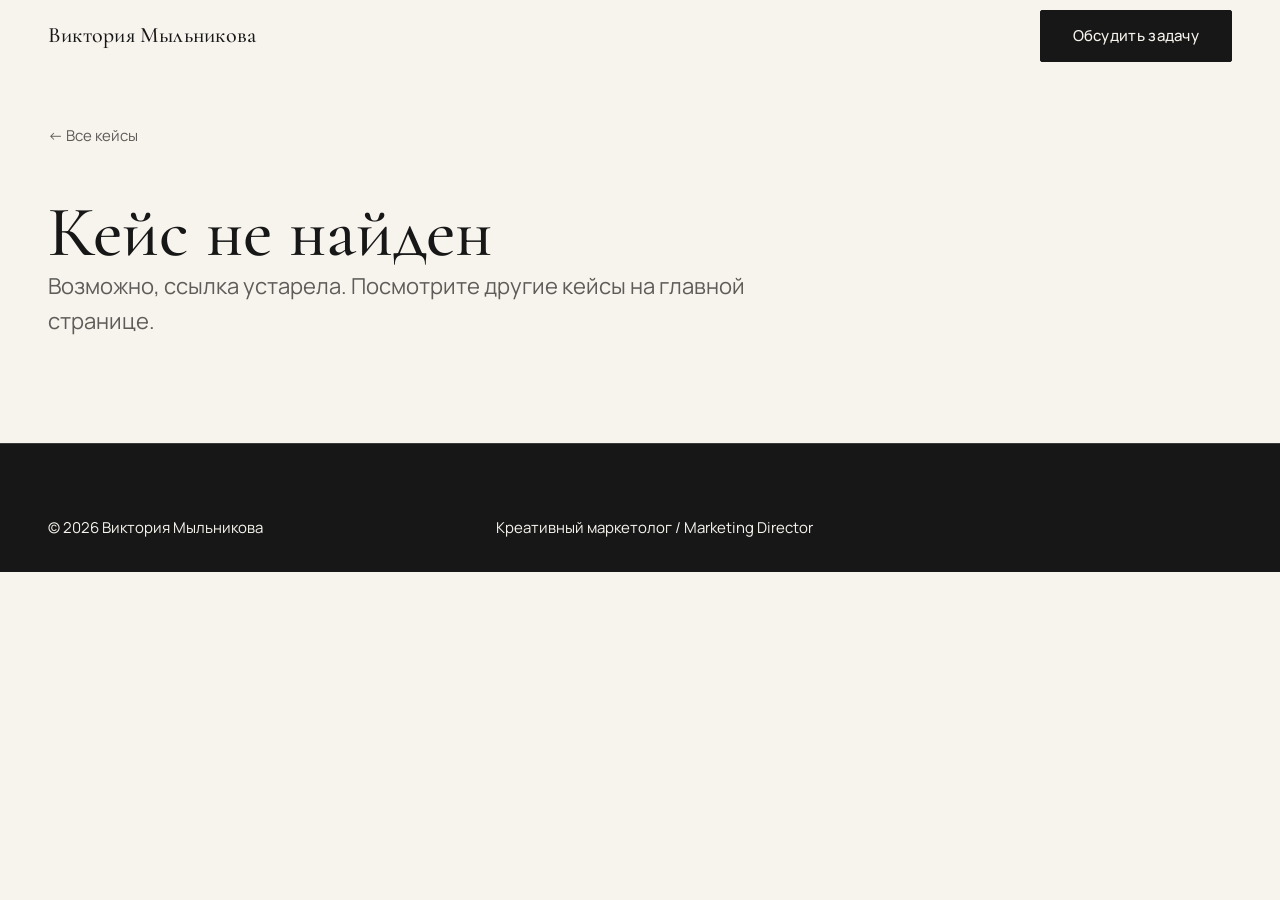
==== pages/cases/case.html @ 8cf96f7c "Initial commit: Victoria Mylnikova portfolio site Static frontend (HTML/CSS/JS, content in content/*" ====
<!doctype html>
<html lang="ru">
<head>
  <meta charset="utf-8">
  <meta name="viewport" content="width=device-width, initial-scale=1">
  <title>Кейс — Виктория Мыльникова</title>
  <meta name="theme-color" content="#F7F4EE">
  <link rel="icon" href="../../favicon.ico" sizes="48x48">
  <link rel="icon" href="../../assets/icons/favicon.svg" type="image/svg+xml">

  <link rel="preconnect" href="https://fonts.googleapis.com">
  <link rel="preconnect" href="https://fonts.gstatic.com" crossorigin>
  <link rel="stylesheet" href="https://fonts.googleapis.com/css2?family=Cormorant+Garamond:ital,wght@0,400;0,500;1,400&family=Manrope:wght@400;500;600&display=swap">
  <link rel="stylesheet" href="../../css/style.css">

  <script src="../../js/config.js" defer></script>
  <script src="../../content/cases.js" defer></script>
  <script src="../../js/dom.js" defer></script>
  <script src="../../js/api.js" defer></script>
  <script src="../../js/main.js" defer></script>
  <script src="../../js/case-detail.js" defer></script>
</head>
<body>
  <a class="skip-link" href="#main">Перейти к содержанию</a>

  <header class="site-header" data-header>
    <div class="container site-header__inner">
      <a class="site-header__brand" href="../../index.html">Виктория Мыльникова</a>
      <a class="button button--primary site-header__cta" href="../../index.html#contact">Обсудить задачу</a>
    </div>
  </header>

  <main id="main" class="case-page">
    <div class="container">
      <a class="back-link" href="../../index.html#cases">← Все кейсы</a>
      <article class="case" data-case-detail>
        <noscript><p class="placeholder">Для просмотра кейса включите JavaScript.</p></noscript>
      </article>
    </div>
  </main>

  <footer class="site-footer">
    <div class="container site-footer__inner">
      <span>© <span data-current-year></span> Виктория Мыльникова</span>
      <span>Креативный маркетолог / Marketing Director</span>
    </div>
  </footer>
</body>
</html>
---- css/style.css ----
/* ==========================================================================
   Design tokens
   Breakpoints (mobile-first, min-width): 640px tablet · 960px laptop · 1280px desktop.
   The header switches to the inline navigation at 1024px (see js/main.js).
   CSS variables cannot be used inside media queries, so the values are repeated below.
   ========================================================================== */

:root {
  /* Palette */
  --color-ivory: #F7F4EE;
  --color-ivory-deep: #EFEAE0;
  --color-graphite: #171717;
  --color-emerald: #087F6A;
  --color-emerald-deep: #066455;
  --color-gold: #C5A46D;

  /* Semantic roles — components use these, not the raw palette.
     Emerald is an accent only; gold is reserved for rare decorative details. */
  --color-bg: var(--color-ivory);
  --color-bg-alt: var(--color-ivory-deep);
  --color-text: var(--color-graphite);
  --color-text-muted: #5E5C58;
  /* Large type only: ≈3.3:1 on ivory, passes AA for text from 24px. */
  --color-text-faint: #8A8781;
  --color-ghost: rgba(23, 23, 23, 0.07);
  --color-border: rgba(23, 23, 23, 0.14);
  --color-border-strong: rgba(23, 23, 23, 0.45);
  --color-accent: var(--color-emerald);
  --color-accent-hover: var(--color-emerald-deep);
  --color-decor: var(--color-gold);
  --color-error: #A23B2A;
  --color-focus: var(--color-emerald);
  --color-button-hover: #333230;

  /* Typography */
  --font-display: "Cormorant Garamond", "Times New Roman", Georgia, serif;
  --font-body: "Manrope", system-ui, -apple-system, "Segoe UI", Roboto, sans-serif;

  --text-xs: 0.8125rem;
  --text-sm: 0.9375rem;
  --text-base: 1.0625rem;
  --text-lg: clamp(1.125rem, 1rem + 0.5vw, 1.375rem);
  --text-xl: clamp(1.5rem, 1.2rem + 1.2vw, 2.25rem);
  --text-2xl: clamp(2.5rem, 1.6rem + 3.6vw, 5rem);
  --text-display: clamp(3.25rem, 1.4rem + 7.4vw, 8.5rem);

  --leading-tight: 1.02;
  --leading-snug: 1.25;
  --leading-normal: 1.6;
  --tracking-wide: 0.14em;

  /* Spacing */
  --space-1: 0.25rem;
  --space-2: 0.5rem;
  --space-3: 0.75rem;
  --space-4: 1rem;
  --space-5: 1.5rem;
  --space-6: 2rem;
  --space-7: 3rem;
  --space-8: 4.5rem;
  --space-9: 7rem;
  --section-space: clamp(4.5rem, 2.5rem + 5vw, 8rem);

  /* Layout */
  --container-max: 80rem;
  --container-narrow: 46rem;
  --gutter: clamp(1rem, 4vw, 3rem);
  --header-height: 4.5rem;

  /* Shape & motion */
  --radius-sm: 2px;
  --radius-md: 4px;
  --duration-fast: 160ms;
  --duration-base: 280ms;
  --duration-slow: 900ms;
  --ease-out: cubic-bezier(0.22, 0.61, 0.36, 1);
}

/* Dark surfaces (final CTA, footer): the same semantic roles, inverted.
   Components keep using the roles and adapt automatically. */
.inverse,
.site-footer {
  --color-bg: var(--color-graphite);
  --color-bg-alt: #202020;
  --color-text: var(--color-ivory);
  --color-text-muted: rgba(247, 244, 238, 0.66);
  --color-text-faint: rgba(247, 244, 238, 0.5);
  --color-ghost: rgba(247, 244, 238, 0.06);
  --color-border: rgba(247, 244, 238, 0.16);
  --color-border-strong: rgba(247, 244, 238, 0.42);
  --color-error: #E8A090;
  --color-focus: var(--color-ivory);
  --color-button-hover: #FFFFFF;
  background: var(--color-bg);
  color: var(--color-text);
}

/* ==========================================================================
   Base
   ========================================================================== */

*,
*::before,
*::after {
  box-sizing: border-box;
}

html {
  -webkit-text-size-adjust: 100%;
  scroll-padding-top: var(--header-height);
}

html[data-nav-open] {
  overflow: hidden;
}

@media (prefers-reduced-motion: no-preference) {
  html {
    scroll-behavior: smooth;
  }
}

body {
  margin: 0;
  min-height: 100vh;
  overflow-x: clip;
  background: var(--color-bg);
  color: var(--color-text);
  font-family: var(--font-body);
  font-size: var(--text-base);
  line-height: var(--leading-normal);
  -webkit-font-smoothing: antialiased;
  -moz-osx-font-smoothing: grayscale;
  text-rendering: optimizeLegibility;
}

h1,
h2,
h3,
h4,
p,
ul,
ol,
dl,
dd,
figure,
blockquote {
  margin: 0;
}

h1,
h2,
h3 {
  font-family: var(--font-display);
  font-weight: 500;
  line-height: var(--leading-snug);
}

ul[class],
ol[class] {
  padding: 0;
  list-style: none;
}

img,
svg,
video {
  display: block;
  max-width: 100%;
  height: auto;
}

a {
  color: inherit;
  text-decoration-thickness: 1px;
  text-underline-offset: 0.2em;
  transition: color var(--duration-fast) var(--ease-out);
}

a:hover {
  color: var(--color-accent);
}

button,
input,
textarea {
  font: inherit;
  color: inherit;
}

:focus-visible {
  outline: 2px solid var(--color-focus);
  outline-offset: 3px;
}

::selection {
  background: var(--color-graphite);
  color: var(--color-ivory);
}

.visually-hidden {
  position: absolute;
  width: 1px;
  height: 1px;
  margin: -1px;
  padding: 0;
  overflow: hidden;
  clip: rect(0 0 0 0);
  white-space: nowrap;
  border: 0;
}

.skip-link {
  position: absolute;
  top: var(--space-2);
  left: var(--space-2);
  z-index: 100;
  padding: var(--space-2) var(--space-4);
  background: var(--color-graphite);
  color: var(--color-ivory);
  transform: translateY(-200%);
}

.skip-link:focus {
  transform: none;
}

/* ==========================================================================
   Layout
   ========================================================================== */

.container {
  width: 100%;
  max-width: calc(var(--container-max) + 2 * var(--gutter));
  margin-inline: auto;
  padding-inline: var(--gutter);
}

.section {
  padding-block: var(--section-space);
}

.section--alt {
  background: var(--color-bg-alt);
}

.section-header {
  display: grid;
  gap: var(--space-4);
  margin-bottom: clamp(var(--space-7), 2rem + 3vw, var(--space-8));
}

.section-header__index {
  display: flex;
  align-items: center;
  gap: var(--space-3);
  font-size: var(--text-xs);
  font-weight: 500;
  letter-spacing: var(--tracking-wide);
  color: var(--color-text-muted);
}

/* A short gold rule — one of the few intended uses of the decorative colour. */
.section-header__index::after {
  content: "";
  width: 2.5rem;
  height: 1px;
  background: var(--color-decor);
}

.section-header__title {
  font-size: var(--text-2xl);
  font-weight: 400;
  line-height: 1;
  letter-spacing: -0.015em;
}

.section-header__lead {
  max-width: 28rem;
  color: var(--color-text-muted);
}

/* Label variant: the section's big typography lives in its content instead. */
.section-header--label {
  display: flex;
  align-items: center;
  gap: var(--space-3);
  margin-bottom: var(--space-6);
}

.section-header--label .section-header__title {
  font-family: var(--font-body);
  font-size: var(--text-xs);
  font-weight: 500;
  line-height: 1.4;
  letter-spacing: var(--tracking-wide);
  text-transform: uppercase;
}

@media (min-width: 960px) {
  /* Columns match the expertise rows below: 12rem index + --space-6 gap. */
  .section-header:not(.section-header--label) {
    grid-template-columns: 12rem minmax(0, 1fr) minmax(0, 24rem);
    column-gap: var(--space-6);
    align-items: baseline;
  }

  .section-header__lead {
    justify-self: end;
  }
}

/* ==========================================================================
   Typography helpers
   ========================================================================== */

.eyebrow {
  font-size: var(--text-xs);
  font-weight: 500;
  letter-spacing: var(--tracking-wide);
  text-transform: uppercase;
  color: var(--color-text-muted);
}

.nowrap {
  white-space: nowrap;
}

.prose {
  display: grid;
  gap: var(--space-4);
  max-width: var(--container-narrow);
}

/* ==========================================================================
   Buttons
   ========================================================================== */

.button {
  display: inline-flex;
  align-items: center;
  justify-content: center;
  gap: var(--space-3);
  min-height: 3.25rem;
  padding: var(--space-3) var(--space-6);
  border: 1px solid var(--color-text);
  border-radius: var(--radius-sm);
  background: transparent;
  color: var(--color-text);
  font-size: var(--text-sm);
  font-weight: 500;
  letter-spacing: 0.02em;
  text-decoration: none;
  cursor: pointer;
  transition:
    background-color var(--duration-base) var(--ease-out),
    border-color var(--duration-base) var(--ease-out),
    color var(--duration-base) var(--ease-out);
}

.button:hover {
  background: var(--color-text);
  color: var(--color-bg);
}

.button--primary {
  background: var(--color-text);
  color: var(--color-bg);
}

.button--primary:hover {
  background: var(--color-button-hover);
  border-color: var(--color-button-hover);
  color: var(--color-bg);
}

.button__arrow {
  display: inline-block;
  transition: transform var(--duration-base) var(--ease-out);
}

.button:hover .button__arrow {
  transform: translateX(0.25rem);
}

.button:disabled {
  opacity: 0.5;
  cursor: not-allowed;
}

/* ==========================================================================
   Header & navigation
   ========================================================================== */

.site-header {
  position: sticky;
  top: 0;
  z-index: 50;
  border-bottom: 1px solid transparent;
  transition:
    background-color var(--duration-base) var(--ease-out),
    border-color var(--duration-base) var(--ease-out);
}

.site-header[data-scrolled] {
  background: rgba(247, 244, 238, 0.9);
  border-bottom-color: var(--color-border);
  -webkit-backdrop-filter: blur(12px);
  backdrop-filter: blur(12px);
}

/* backdrop-filter would become the containing block of the fixed mobile menu. */
.site-header[data-nav-open] {
  background: var(--color-bg);
  -webkit-backdrop-filter: none;
  backdrop-filter: none;
}

.site-header__inner {
  display: flex;
  align-items: center;
  justify-content: space-between;
  gap: var(--space-5);
  min-height: var(--header-height);
}

.site-header__brand {
  font-family: var(--font-display);
  font-size: 1.375rem;
  font-weight: 500;
  letter-spacing: 0.01em;
  text-decoration: none;
  white-space: nowrap;
}

.site-header__brand:hover {
  color: inherit;
}

/* Standalone header CTA (pages without the full navigation). */
.site-header__cta {
  display: none;
}

@media (min-width: 640px) {
  .site-header__cta {
    display: inline-flex;
  }
}

.nav-toggle {
  display: grid;
  gap: 7px;
  place-content: center;
  width: 3rem;
  height: 3rem;
  margin-right: calc(-1 * var(--space-3));
  padding: 0;
  border: 0;
  background: none;
  cursor: pointer;
}

.nav-toggle__line {
  width: 1.625rem;
  height: 1px;
  background: currentColor;
  transition: transform var(--duration-base) var(--ease-out);
}

.site-header[data-nav-open] .nav-toggle__line:first-child {
  transform: translateY(4px) rotate(45deg);
}

.site-header[data-nav-open] .nav-toggle__line:nth-child(2) {
  transform: translateY(-4px) rotate(-45deg);
}

/* Mobile: full-screen editorial menu. */
.site-nav {
  position: fixed;
  inset: var(--header-height) 0 0;
  display: none;
  flex-direction: column;
  justify-content: space-between;
  gap: var(--space-7);
  padding: var(--space-5) var(--gutter) var(--space-7);
  overflow-y: auto;
  background: var(--color-bg);
}

.site-header[data-nav-open] .site-nav {
  display: flex;
  animation: nav-in var(--duration-base) var(--ease-out);
}

@keyframes nav-in {
  from {
    opacity: 0;
    transform: translateY(-0.5rem);
  }
}

.site-nav__list {
  display: grid;
  counter-reset: nav;
}

.site-nav__link {
  display: flex;
  align-items: baseline;
  gap: var(--space-4);
  padding-block: var(--space-4);
  border-bottom: 1px solid var(--color-border);
  font-family: var(--font-display);
  font-size: clamp(2rem, 1.6rem + 2vw, 2.75rem);
  line-height: 1.1;
  text-decoration: none;
}

.site-nav__link::before {
  counter-increment: nav;
  content: counter(nav, decimal-leading-zero);
  font-family: var(--font-body);
  font-size: var(--text-xs);
  letter-spacing: var(--tracking-wide);
  color: var(--color-text-muted);
}

.site-nav__cta {
  width: 100%;
}

@media (min-width: 1024px) {
  .nav-toggle {
    display: none;
  }

  .site-nav,
  .site-header[data-nav-open] .site-nav {
    position: static;
    display: flex;
    flex-direction: row;
    align-items: center;
    gap: var(--space-6);
    padding: 0;
    overflow: visible;
    background: none;
    animation: none;
  }

  .site-nav__list {
    display: flex;
    gap: var(--space-5);
  }

  /* Underline grows from the left on hover — no colour change. */
  .site-nav__link {
    display: inline;
    padding-block: var(--space-1);
    border: 0;
    background: linear-gradient(currentColor, currentColor) left bottom / 0 1px no-repeat;
    font-family: var(--font-body);
    font-size: var(--text-sm);
    transition: background-size var(--duration-base) var(--ease-out);
  }

  .site-nav__link::before {
    content: none;
  }

  .site-nav__link:hover {
    color: inherit;
    background-size: 100% 1px;
  }

  .site-nav__cta {
    width: auto;
    min-height: 2.75rem;
    padding-inline: var(--space-5);
  }
}

/* ==========================================================================
   Hero
   ========================================================================== */

.hero {
  padding-block: var(--space-6);
}

.hero__grid {
  display: grid;
  gap: var(--space-7);
}

.hero__intro {
  display: grid;
  align-content: end;
  gap: var(--space-5);
}

.hero__name {
  font-size: clamp(3.5rem, 0.9rem + 11vw, 7rem);
  font-weight: 400;
  line-height: 0.92;
  letter-spacing: -0.025em;
}

.hero__name-line {
  display: block;
}

.hero__name-line--offset {
  padding-left: 0.5em;
}

.hero__headline {
  max-width: 21em;
  font-family: var(--font-display);
  font-size: clamp(1.625rem, 1.25rem + 1.5vw, 2.5rem);
  line-height: 1.18;
}

/* The one hand-drawn detail: an editor's emerald stroke under «заметить». */
.mark {
  position: relative;
  white-space: nowrap;
}

.mark__stroke {
  position: absolute;
  left: -3%;
  bottom: -0.14em;
  width: 106%;
  height: 0.32em;
  overflow: visible;
  color: var(--color-accent);
  pointer-events: none;
}

.mark__stroke path {
  fill: none;
  stroke: currentColor;
  stroke-width: 2;
  stroke-linecap: round;
  stroke-dasharray: 1;
  stroke-dashoffset: 0;
  vector-effect: non-scaling-stroke;
}

.hero__actions {
  display: flex;
  flex-wrap: wrap;
  gap: var(--space-3);
  margin-top: var(--space-3);
}

.hero__facts {
  display: grid;
  border-top: 1px solid var(--color-border-strong);
}

.hero__fact {
  padding-block: var(--space-4);
  border-bottom: 1px solid var(--color-border);
  font-family: var(--font-display);
  font-size: var(--text-lg);
  line-height: 1.25;
}

@media (max-width: 639px) {
  .hero__actions .button {
    flex: 1 1 100%;
  }
}

@media (min-width: 640px) {
  .hero__facts {
    grid-template-columns: repeat(2, minmax(0, 1fr));
    column-gap: var(--space-6);
  }
}

@media (min-width: 960px) {
  .hero {
    padding-top: var(--space-7);
  }

  .hero__name {
    font-size: clamp(5rem, 0.4rem + 9vw, 8.5rem);
  }

  .hero__grid {
    grid-template-columns: minmax(0, 7fr) minmax(0, 5fr);
    column-gap: clamp(var(--space-7), 5vw, var(--space-9));
    row-gap: var(--space-8);
    align-items: end;
  }

  .hero__facts {
    grid-column: 1 / -1;
    grid-template-columns: repeat(4, minmax(0, 1fr));
    border-bottom: 0;
  }

  .hero__fact {
    padding-right: var(--space-5);
    border-bottom: 0;
  }
}

/* ==========================================================================
   Portrait (art-directed placeholder until the photo arrives)
   ========================================================================== */

.portrait {
  display: grid;
  gap: var(--space-4);
}

.portrait__frame {
  position: relative;
  aspect-ratio: 4 / 5;
  overflow: hidden;
  background: var(--color-bg-alt);
}

.portrait__image {
  width: 100%;
  height: 100%;
  object-fit: cover;
}

.portrait__placeholder {
  position: absolute;
  inset: 0;
  display: grid;
  place-items: center;
}

/* Photographer's crop marks in the four corners. */
.portrait__placeholder::before {
  --mark: 1.25rem;
  content: "";
  position: absolute;
  inset: var(--space-4);
  background:
    linear-gradient(var(--color-border-strong), var(--color-border-strong)) top left / var(--mark) 1px,
    linear-gradient(var(--color-border-strong), var(--color-border-strong)) top left / 1px var(--mark),
    linear-gradient(var(--color-border-strong), var(--color-border-strong)) top right / var(--mark) 1px,
    linear-gradient(var(--color-border-strong), var(--color-border-strong)) top right / 1px var(--mark),
    linear-gradient(var(--color-border-strong), var(--color-border-strong)) bottom left / var(--mark) 1px,
    linear-gradient(var(--color-border-strong), var(--color-border-strong)) bottom left / 1px var(--mark),
    linear-gradient(var(--color-border-strong), var(--color-border-strong)) bottom right / var(--mark) 1px,
    linear-gradient(var(--color-border-strong), var(--color-border-strong)) bottom right / 1px var(--mark);
  background-repeat: no-repeat;
}

.portrait__monogram {
  font-family: var(--font-display);
  font-size: clamp(7rem, 30vw, 15rem);
  line-height: 1;
  letter-spacing: -0.06em;
  color: var(--color-ghost);
  user-select: none;
}

.portrait__monogram i {
  font-weight: 400;
}

.portrait__label,
.portrait__ratio {
  position: absolute;
  bottom: var(--space-6);
  font-size: 0.6875rem;
  font-weight: 500;
  letter-spacing: var(--tracking-wide);
  text-transform: uppercase;
  color: var(--color-text-muted);
}

.portrait__label {
  left: var(--space-6);
}

.portrait__ratio {
  right: var(--space-6);
}

.portrait__caption {
  justify-self: end;
  font-family: var(--font-display);
  font-size: var(--text-lg);
  font-style: italic;
}

@media (min-width: 640px) and (max-width: 959px) {
  .portrait {
    width: min(100%, 30rem);
  }
}

/* ==========================================================================
   Placeholders (content awaiting the client — never filled with invented copy)
   ========================================================================== */

.placeholder {
  display: grid;
  gap: var(--space-2);
  padding-top: var(--space-4);
  border-top: 1px solid var(--color-border-strong);
  font-size: var(--text-sm);
  color: var(--color-text-muted);
}

.placeholder__label {
  font-size: 0.6875rem;
  font-weight: 500;
  letter-spacing: var(--tracking-wide);
  text-transform: uppercase;
  color: var(--color-text);
}

/* ==========================================================================
   About
   ========================================================================== */

.about {
  display: grid;
  gap: var(--space-7);
}

.about__statement {
  font-family: var(--font-display);
  font-size: var(--text-display);
  line-height: 0.98;
  letter-spacing: -0.025em;
}

.about__word {
  display: inline-block;
  margin-right: 0.18em;
}

.about__word--accent {
  font-style: italic;
}

.about__aside {
  max-width: 24rem;
}

/* Filled state (content/site.js → about): replaces the placeholder in the same slot. */
.about__text {
  display: grid;
  gap: var(--space-4);
  color: var(--color-text-muted);
}

.about__photo {
  aspect-ratio: 4 / 5;
  margin-bottom: var(--space-3);
  overflow: hidden;
  background: var(--color-bg-alt);
}

.about__photo img {
  width: 100%;
  height: 100%;
  object-fit: cover;
}

.about__intro {
  font-family: var(--font-display);
  font-size: var(--text-lg);
  line-height: 1.4;
  color: var(--color-text);
}

@media (min-width: 960px) {
  .about {
    grid-template-columns: minmax(0, 2fr) minmax(0, 1fr);
  }

  .about__statement {
    grid-column: 1 / -1;
    max-width: 11em;
  }

  .about__aside {
    grid-column: 2;
  }
}

/* ==========================================================================
   Expertise
   ========================================================================== */

.expertise {
  border-top: 1px solid var(--color-border-strong);
}

.expertise__item {
  position: relative;
  display: grid;
  grid-template-columns: 2.5rem minmax(0, 1fr);
  gap: var(--space-2) var(--space-3);
  padding-block: var(--space-5) var(--space-6);
  border-bottom: 1px solid var(--color-border);
}

/* Emerald rule drawn across the row on hover. */
.expertise__item::before {
  content: "";
  position: absolute;
  top: -1px;
  left: 0;
  width: 100%;
  height: 1px;
  background: var(--color-accent);
  transform: scaleX(0);
  transform-origin: left;
  transition: transform var(--duration-slow) var(--ease-out);
}

.expertise__index {
  padding-top: 0.35em;
  font-family: var(--font-display);
  font-size: var(--text-lg);
  font-style: italic;
  line-height: 1;
  color: var(--color-text-muted);
  transition: color var(--duration-base) var(--ease-out);
}

.expertise__title {
  font-size: clamp(1.75rem, 1.3rem + 1.9vw, 3rem);
  font-weight: 400;
  line-height: 1.05;
  letter-spacing: -0.01em;
  transition: transform var(--duration-base) var(--ease-out);
}

.expertise__text {
  grid-column: 2;
  max-width: 30rem;
  color: var(--color-text-muted);
}

@media (hover: hover) {
  .expertise__item:hover::before {
    transform: scaleX(1);
  }

  .expertise__item:hover .expertise__index {
    color: var(--color-accent);
  }

  .expertise__item:hover .expertise__title {
    transform: translateX(0.5rem);
  }
}

@media (min-width: 960px) {
  .expertise__item {
    grid-template-columns: 12rem minmax(0, 1.2fr) minmax(0, 1fr);
    align-items: baseline;
    column-gap: var(--space-6);
    padding-block: var(--space-6);
  }

  .expertise__index {
    font-size: var(--text-xl);
  }

  .expertise__text {
    grid-column: 3;
    padding-top: 0.5rem;
  }
}

/* Creative special projects — the one inverted block inside the section. */
.special {
  --color-text: var(--color-ivory);
  --color-text-muted: rgba(247, 244, 238, 0.66);
  --color-focus: var(--color-ivory);
  display: grid;
  gap: var(--space-5);
  margin-top: var(--space-8);
  padding: clamp(var(--space-6), 5vw, var(--space-9)) clamp(var(--space-5), 5vw, var(--space-8));
  background: var(--color-graphite);
  color: var(--color-text);
}

.special__label {
  display: flex;
  align-items: center;
  gap: var(--space-3);
  font-size: var(--text-xs);
  font-weight: 500;
  letter-spacing: var(--tracking-wide);
  text-transform: uppercase;
  color: var(--color-text-muted);
}

.special__label::before {
  content: "";
  width: 2.5rem;
  height: 1px;
  background: var(--color-decor);
}

.special__title {
  font-size: var(--text-2xl);
  font-weight: 400;
  line-height: 1;
  letter-spacing: -0.015em;
}

.special__text {
  max-width: 30rem;
  font-size: var(--text-lg);
  line-height: 1.5;
  color: var(--color-text-muted);
}

@media (min-width: 960px) {
  .special {
    grid-template-columns: minmax(0, 1.3fr) minmax(0, 1fr);
    align-items: end;
    column-gap: var(--space-8);
  }

  .special__label {
    grid-column: 1 / -1;
    margin-bottom: var(--space-6);
  }
}

/* ==========================================================================
   Cases
   ========================================================================== */

.cases-grid {
  display: grid;
  gap: var(--space-8);
}

.case-card {
  display: grid;
  align-content: start;
  gap: var(--space-5);
  color: inherit;
  text-decoration: none;
}

a.case-card:hover {
  color: inherit;
}

.case-card__media {
  position: relative;
  aspect-ratio: 4 / 3;
  overflow: hidden;
  background: var(--color-bg);
}

.case-card__media img,
.case-card__placeholder {
  width: 100%;
  height: 100%;
  object-fit: cover;
  transition: transform 1.2s var(--ease-out);
}

a.case-card:hover .case-card__media img,
a.case-card:hover .case-card__placeholder {
  transform: scale(1.03);
}

.case-card__placeholder {
  position: absolute;
  inset: 0;
  display: grid;
  place-items: center;
}

.case-card__initial {
  font-family: var(--font-display);
  font-size: clamp(8rem, 28vw, 14rem);
  font-style: italic;
  line-height: 1;
  color: var(--color-ghost);
}

.case-card__placeholder-label {
  position: absolute;
  left: var(--space-5);
  bottom: var(--space-4);
  font-size: 0.6875rem;
  font-weight: 500;
  letter-spacing: var(--tracking-wide);
  text-transform: uppercase;
  color: var(--color-text-muted);
}

.case-card__body {
  display: grid;
  gap: var(--space-2);
}

.case-card__top {
  display: flex;
  justify-content: space-between;
  align-items: baseline;
  gap: var(--space-4);
  padding-bottom: var(--space-3);
  margin-bottom: var(--space-2);
  border-bottom: 1px solid var(--color-border-strong);
  font-size: var(--text-xs);
  font-weight: 500;
  letter-spacing: var(--tracking-wide);
}

.case-card__index {
  color: var(--color-text-muted);
}

/* Deep emerald: small text on ivory-deep needs it for 4.5:1 contrast. */
.case-card__category {
  color: var(--color-accent-hover);
}

.case-card__title {
  font-size: clamp(2rem, 1.5rem + 2vw, 3.25rem);
  font-weight: 400;
  line-height: 1;
  letter-spacing: -0.015em;
}

.case-card__caption {
  font-family: var(--font-display);
  font-size: var(--text-lg);
  font-style: italic;
  color: var(--color-text-muted);
}

.case-card__status {
  display: flex;
  align-items: center;
  gap: var(--space-2);
  margin-top: var(--space-3);
  font-size: var(--text-xs);
  letter-spacing: 0.04em;
  color: var(--color-text-muted);
}

.case-card[data-status="draft"] .case-card__status::before {
  content: "";
  width: 0.4375rem;
  height: 0.4375rem;
  border: 1px solid currentColor;
  border-radius: 50%;
}

.case-card[data-status="published"] .case-card__status {
  font-weight: 500;
  color: var(--color-text);
}

@media (min-width: 640px) {
  .cases-grid {
    grid-template-columns: repeat(2, minmax(0, 1fr));
    column-gap: var(--space-6);
  }
}

/* Editorial stagger: the right column sits lower. The negative bottom margin
   keeps row heights unchanged; the grid's padding makes room for the last card. */
@media (min-width: 960px) {
  .cases-grid {
    --stagger: var(--space-9);
    column-gap: clamp(var(--space-6), 5vw, var(--space-9));
    padding-bottom: var(--stagger);
  }

  .case-card:nth-child(even) {
    margin-block: var(--stagger) calc(-1 * var(--stagger));
  }
}

/* ==========================================================================
   Approach — a descending staircase that lights up while scrolling
   ========================================================================== */

.approach {
  display: grid;
  gap: var(--space-8);
}

.approach__list {
  --shift: clamp(0.75rem, 5.5vw, 7rem);
  display: grid;
  gap: var(--space-2);
}

.approach__step {
  display: flex;
  align-items: baseline;
  gap: var(--space-4);
  margin-left: calc(var(--step, 0) * var(--shift));
  transition: color var(--duration-slow) var(--ease-out);
}

.approach__index {
  min-width: 1.75rem;
  font-size: var(--text-xs);
  font-weight: 500;
  letter-spacing: var(--tracking-wide);
  color: var(--color-text-muted);
  transition: color var(--duration-base) var(--ease-out);
}

.approach__title {
  font-family: var(--font-display);
  font-size: clamp(2.75rem, 1.3rem + 6.4vw, 7.5rem);
  line-height: 1.02;
  letter-spacing: -0.025em;
}

.approach__text {
  max-width: 24rem;
  color: var(--color-text-muted);
}

.approach__list[data-interactive] .approach__step {
  color: var(--color-text-faint);
}

.approach__list[data-interactive] .approach__step.is-lit {
  color: var(--color-text);
}

.approach__list[data-interactive] .approach__step.is-current .approach__index {
  color: var(--color-accent);
}

.approach__note {
  max-width: 24rem;
}

@media (min-width: 960px) {
  .approach {
    grid-template-columns: minmax(0, 1fr) 20rem;
    align-items: end;
  }
}

/* ==========================================================================
   Reviews
   ========================================================================== */

.reviews-list {
  display: grid;
  gap: var(--space-8);
}

.review {
  display: grid;
  align-content: start;
  gap: var(--space-5);
  padding-top: var(--space-5);
  border-top: 1px solid var(--color-border-strong);
}

.review__mark {
  height: 2.25rem;
  font-family: var(--font-display);
  font-size: 5rem;
  line-height: 0.9;
  color: var(--color-decor);
}

.review__text {
  font-family: var(--font-display);
  font-size: clamp(1.5rem, 1.2rem + 1.1vw, 2.25rem);
  line-height: 1.25;
}

.review__author {
  display: flex;
  align-items: center;
  gap: var(--space-4);
}

.review__photo {
  flex: none;
  width: 3.5rem;
  height: 3.5rem;
  border-radius: 50%;
  object-fit: cover;
  background: var(--color-bg-alt);
}

.review__who {
  display: grid;
  gap: var(--space-1);
  font-size: var(--text-sm);
}

.review__name {
  font-weight: 600;
}

.review__position,
.review__source {
  color: var(--color-text-muted);
}

.review__source {
  font-size: var(--text-xs);
}

.review--placeholder {
  max-width: 48rem;
}

.review--placeholder .review__text {
  font-style: italic;
  color: var(--color-text-faint);
}

.review__skeleton {
  display: block;
  width: 7rem;
  height: 0.5rem;
  background: var(--color-border);
}

.review__skeleton--wide {
  width: 11rem;
}

@media (min-width: 960px) {
  .reviews-list {
    grid-template-columns: repeat(2, minmax(0, 1fr));
    column-gap: var(--space-8);
  }

  .review--placeholder {
    grid-column: 1 / -1;
  }
}

/* ==========================================================================
   Contact — final CTA on the dark surface
   ========================================================================== */

.contact__title {
  max-width: 12em;
  margin-bottom: clamp(var(--space-7), 2rem + 4vw, var(--space-9));
  font-size: var(--text-display);
  font-weight: 400;
  line-height: 0.98;
  letter-spacing: -0.025em;
}

.contact__grid {
  display: grid;
  gap: var(--space-8);
}

.contact__aside {
  display: grid;
  align-content: start;
  justify-items: start;
  gap: var(--space-6);
}

.contact__lead {
  max-width: 28rem;
  font-size: var(--text-lg);
  color: var(--color-text-muted);
}

.contact-list {
  display: grid;
  gap: var(--space-5);
}

.contact-list__label {
  display: block;
  font-size: 0.6875rem;
  font-weight: 500;
  letter-spacing: var(--tracking-wide);
  text-transform: uppercase;
  color: var(--color-text-muted);
}

.contact-list__value {
  font-family: var(--font-display);
  font-size: var(--text-xl);
  line-height: 1.2;
  text-decoration: none;
  overflow-wrap: anywhere;
  background: linear-gradient(currentColor, currentColor) left bottom / 0 1px no-repeat;
  transition: background-size var(--duration-base) var(--ease-out);
}

.contact-list__value:hover {
  color: inherit;
  background-size: 100% 1px;
}

.contact-form {
  display: grid;
  gap: var(--space-4);
}

.field {
  display: grid;
  gap: var(--space-1);
}

.field__label {
  font-size: 0.6875rem;
  font-weight: 500;
  letter-spacing: var(--tracking-wide);
  text-transform: uppercase;
  color: var(--color-text-muted);
}

.field__input {
  width: 100%;
  min-height: 3rem;
  padding: var(--space-3) 0;
  border: 0;
  border-bottom: 1px solid var(--color-border-strong);
  border-radius: 0;
  background: transparent;
  font-size: var(--text-lg);
  transition: border-color var(--duration-fast) var(--ease-out);
}

.field__input:focus {
  outline: none;
  border-bottom-color: var(--color-text);
}

.field__input:focus-visible {
  box-shadow: 0 1px 0 var(--color-text);
}

.field__input:-webkit-autofill {
  -webkit-text-fill-color: var(--color-text);
  box-shadow: 0 0 0 100px var(--color-bg) inset;
}

textarea.field__input {
  min-height: 7rem;
  resize: vertical;
}

.field__input[aria-invalid="true"] {
  border-bottom-color: var(--color-error);
}

.field__error {
  min-height: 1.25em;
  font-size: var(--text-xs);
  color: var(--color-error);
}

.contact-form__submit {
  justify-self: start;
  margin-top: var(--space-2);
}

.contact-form__status {
  font-size: var(--text-sm);
  color: var(--color-text-muted);
}

.contact-form__status:empty {
  display: none;
}

@media (max-width: 639px) {
  .contact__aside .button,
  .contact-form__submit {
    justify-self: stretch;
    width: 100%;
  }
}

@media (min-width: 960px) {
  .contact__grid {
    grid-template-columns: minmax(0, 1fr) minmax(0, 1.2fr);
    gap: var(--space-9);
  }
}

/* ==========================================================================
   Footer
   ========================================================================== */

.site-footer {
  padding-block: var(--space-8) var(--space-6);
  border-top: 1px solid var(--color-border);
  font-size: var(--text-sm);
}

.site-footer__inner {
  display: grid;
  align-items: start;
  gap: var(--space-6);
}

.site-footer__brand {
  display: grid;
  gap: var(--space-1);
  color: var(--color-text-muted);
}

.site-footer__name {
  justify-self: start;
  font-family: var(--font-display);
  font-size: var(--text-xl);
  color: var(--color-text);
  text-decoration: none;
}

.site-footer a:hover {
  color: var(--color-text);
}

.site-footer__links {
  display: flex;
  flex-wrap: wrap;
  gap: var(--space-2) var(--space-5);
}

.site-footer__links a {
  color: var(--color-text-muted);
  text-decoration: none;
}

.site-footer__links a:hover {
  text-decoration: underline;
}

.contact-list--compact {
  gap: var(--space-2);
}

.contact-list--compact .contact-list__item {
  display: flex;
  align-items: baseline;
  gap: var(--space-3);
}

.contact-list--compact .contact-list__label {
  min-width: 5rem;
}

.contact-list--compact .contact-list__value {
  font-family: var(--font-body);
  font-size: var(--text-sm);
}

.site-footer__bottom {
  display: flex;
  flex-wrap: wrap;
  justify-content: space-between;
  gap: var(--space-3);
  padding-top: var(--space-5);
  border-top: 1px solid var(--color-border);
  font-size: var(--text-xs);
  color: var(--color-text-muted);
}

.site-footer__bottom a {
  text-decoration: none;
}

@media (min-width: 960px) {
  .site-footer__inner {
    grid-template-columns: minmax(0, 1.3fr) minmax(0, 1fr) minmax(0, 1.2fr);
    row-gap: var(--space-8);
  }

  .site-footer__links {
    display: grid;
  }

  .site-footer__bottom {
    grid-column: 1 / -1;
  }
}

/* ==========================================================================
   Case detail page
   ========================================================================== */

.case-page {
  padding-block: var(--space-7) var(--section-space);
}

.back-link {
  display: inline-block;
  margin-bottom: var(--space-7);
  font-size: var(--text-sm);
  text-decoration: none;
  color: var(--color-text-muted);
}

.case__header {
  display: grid;
  gap: var(--space-4);
  padding-bottom: var(--space-7);
  border-bottom: 1px solid var(--color-border);
}

.case__title {
  font-size: var(--text-2xl);
  line-height: var(--leading-tight);
}

.case__summary {
  max-width: var(--container-narrow);
  font-size: var(--text-lg);
  color: var(--color-text-muted);
}

.case__cover {
  margin-top: var(--space-6);
}

.case__meta {
  display: grid;
  gap: var(--space-4);
  padding-block: var(--space-6);
  border-bottom: 1px solid var(--color-border);
}

.case__meta-term {
  font-size: var(--text-xs);
  letter-spacing: var(--tracking-wide);
  text-transform: uppercase;
  color: var(--color-text-muted);
}

.case__meta-value {
  margin: var(--space-1) 0 0;
}

.case__block {
  display: grid;
  gap: var(--space-4);
  padding-block: var(--space-7);
  border-bottom: 1px solid var(--color-border);
}

.case__block-title {
  font-size: var(--text-xl);
}

.case__gallery {
  display: grid;
  gap: var(--space-5);
}

.case__cover img,
.case__figure img {
  width: 100%;
}

.case__tags {
  display: flex;
  flex-wrap: wrap;
  gap: var(--space-2);
}

.case__tag {
  padding: var(--space-1) var(--space-3);
  border: 1px solid var(--color-border-strong);
  border-radius: 999px;
  font-size: var(--text-xs);
  color: var(--color-text-muted);
}

.case__metrics {
  display: grid;
  grid-template-columns: repeat(auto-fit, minmax(10rem, 1fr));
  gap: var(--space-5);
}

.case__metric-value {
  font-family: var(--font-display);
  font-size: var(--text-2xl);
  line-height: 1;
}

.case__metric-label {
  margin-top: var(--space-2);
  font-size: var(--text-sm);
  color: var(--color-text-muted);
}

.case__figure figcaption {
  margin-top: var(--space-2);
  font-size: var(--text-sm);
  color: var(--color-text-muted);
}

@media (min-width: 640px) {
  .case__meta {
    grid-template-columns: repeat(3, 1fr);
  }

  .case__gallery {
    grid-template-columns: repeat(2, 1fr);
  }
}

@media (min-width: 960px) {
  .case__block {
    grid-template-columns: 12rem 1fr;
    gap: var(--space-6);
  }
}

/* ==========================================================================
   Motion
   The .js class is set inline in <head>, so nothing is hidden without JS.
   ========================================================================== */

@media (prefers-reduced-motion: no-preference) {
  .js [data-reveal] {
    opacity: 0;
    transform: translateY(1.5rem);
    transition:
      opacity var(--duration-slow) var(--ease-out) var(--reveal-delay, 0ms),
      transform var(--duration-slow) var(--ease-out) var(--reveal-delay, 0ms);
  }

  .js [data-reveal].is-visible {
    opacity: 1;
    transform: none;
  }

  /* The hero stroke draws itself once the headline is in. */
  .js .mark__stroke path {
    stroke-dashoffset: 1;
  }

  .js .is-visible .mark__stroke path {
    stroke-dashoffset: 0;
    transition: stroke-dashoffset 1.2s var(--ease-out) 0.9s;
  }

  /* The monogram settles slowly into place. */
  .js .portrait .portrait__monogram {
    transform: translateY(1rem) scale(0.98);
    transition: transform 2.4s var(--ease-out) 0.3s;
  }

  .js .portrait.is-visible .portrait__monogram {
    transform: none;
  }
}

@media (prefers-reduced-motion: reduce) {
  *,
  *::before,
  *::after {
    animation-duration: 0.01ms !important;
    animation-iteration-count: 1 !important;
    transition-duration: 0.01ms !important;
    transition-delay: 0ms !important;
    scroll-behavior: auto !important;
  }
}
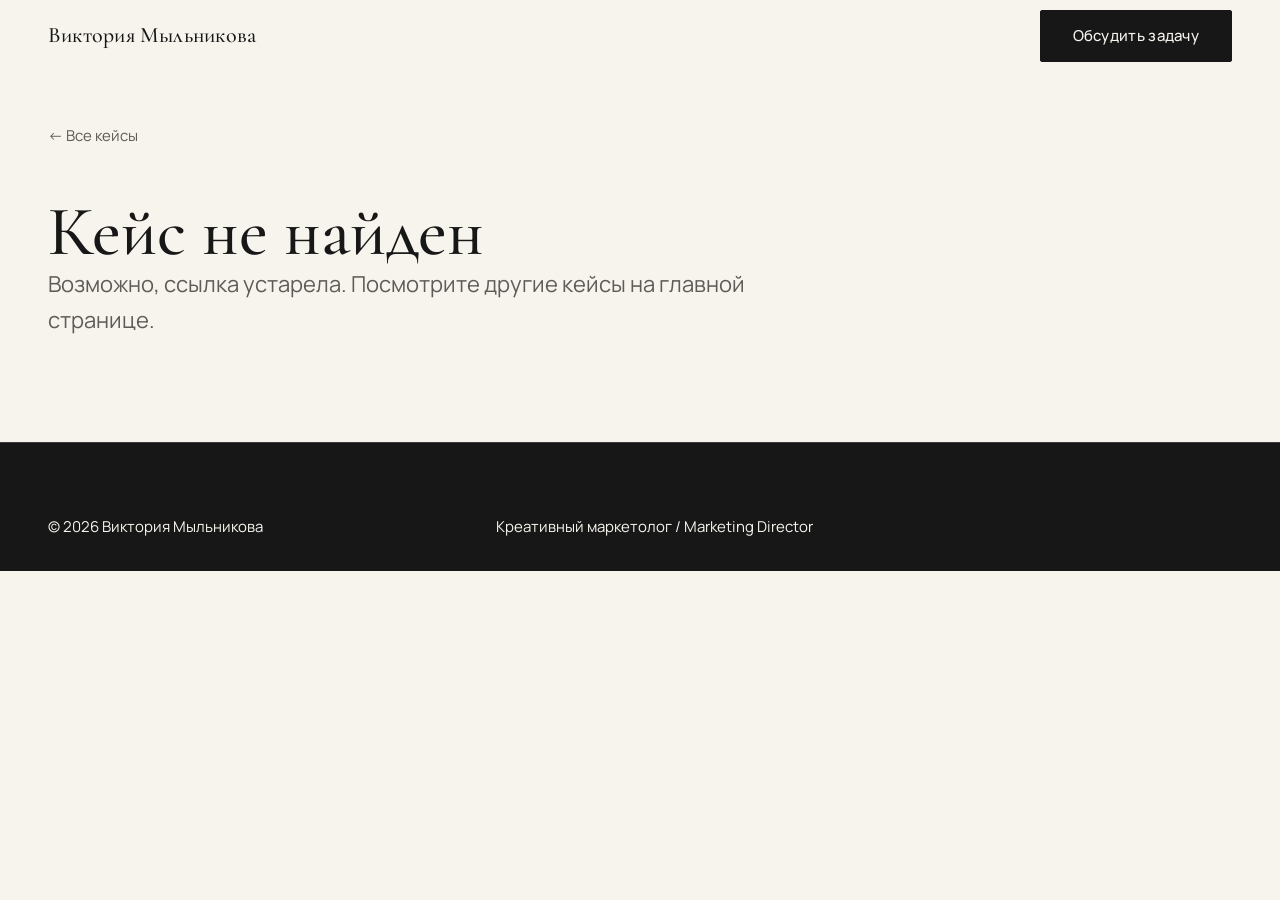
==== commit dafa6d74: "Add public AI assistant widget Embed the THE BOT website widget (key CakMtgBNgTYL7Gv7) on the home p" ====
--- a/pages/cases/case.html
+++ b/pages/cases/case.html
@@ -45,5 +45,9 @@
       <span>Креативный маркетолог / Marketing Director</span>
     </div>
   </footer>
+
+  <!-- Public website AI assistant (THE BOT widget). `defer` keeps a slow or unavailable
+       widget server from blocking the site's own content scripts. -->
+  <script src="https://the-bot.online/widget/widget.js" data-key="CakMtgBNgTYL7Gv7" defer></script>
 </body>
 </html>
--- a/css/style.css
+++ b/css/style.css
@@ -30,11 +30,12 @@
   --color-decor: var(--color-gold);
   --color-error: #A23B2A;
   --color-focus: var(--color-emerald);
-  --color-button-hover: #333230;
 
   /* Typography */
   --font-display: "Cormorant Garamond", "Times New Roman", Georgia, serif;
   --font-body: "Manrope", system-ui, -apple-system, "Segoe UI", Roboto, sans-serif;
+  /* Handwritten asides only (special projects note). */
+  --font-hand: "Caveat", "Segoe Print", "Bradley Hand", cursive;
 
   --text-xs: 0.8125rem;
   --text-sm: 0.9375rem;
@@ -42,7 +43,10 @@
   --text-lg: clamp(1.125rem, 1rem + 0.5vw, 1.375rem);
   --text-xl: clamp(1.5rem, 1.2rem + 1.2vw, 2.25rem);
   --text-2xl: clamp(2.5rem, 1.6rem + 3.6vw, 5rem);
-  --text-display: clamp(3.25rem, 1.4rem + 7.4vw, 8.5rem);
+  /* One size for every large editorial heading inside sections — clearly below the hero name. */
+  --text-editorial: clamp(2.5rem, 1.5rem + 3.6vw, 4.75rem);
+  /* Section markers «01 ─ ОБО МНЕ ───». */
+  --text-marker: clamp(0.875rem, 0.8rem + 0.2vw, 1rem);
 
   --leading-tight: 1.02;
   --leading-snug: 1.25;
@@ -60,6 +64,8 @@
   --space-8: 4.5rem;
   --space-9: 7rem;
   --section-space: clamp(4.5rem, 2.5rem + 5vw, 8rem);
+  /* Top space before the section marker on sections without their own background. */
+  --section-lead: clamp(3rem, 2rem + 3vw, 4.75rem);
 
   /* Layout */
   --container-max: 80rem;
@@ -73,6 +79,7 @@
   --duration-fast: 160ms;
   --duration-base: 280ms;
   --duration-slow: 900ms;
+  --expertise-hover: 600ms;
   --ease-out: cubic-bezier(0.22, 0.61, 0.36, 1);
 }
 
@@ -90,7 +97,6 @@
   --color-border-strong: rgba(247, 244, 238, 0.42);
   --color-error: #E8A090;
   --color-focus: var(--color-ivory);
-  --color-button-hover: #FFFFFF;
   background: var(--color-bg);
   color: var(--color-text);
 }
@@ -174,11 +180,21 @@
   color: inherit;
   text-decoration-thickness: 1px;
   text-underline-offset: 0.2em;
-  transition: color var(--duration-fast) var(--ease-out);
-}
-
-a:hover {
-  color: var(--color-accent);
+  transition: color var(--duration-base) var(--ease-out);
+}
+
+/* Text links: Muted Gold while interacting. Hover only where a pointer can hover
+   (no sticky hover on touch); tap gives :active; keyboard gives :focus-visible.
+   Buttons and whole-card links keep their own states. */
+a:not(.button, .case-card):active,
+a:not(.button, .case-card):focus-visible {
+  color: var(--color-decor);
+}
+
+@media (hover: hover) {
+  a:not(.button, .case-card):hover {
+    color: var(--color-decor);
+  }
 }
 
 button,
@@ -236,78 +252,76 @@
   padding-inline: var(--gutter);
 }
 
+/* Section rhythm: previous section closes (padding-bottom) → air → section marker
+   (its gold rule runs across the row) → content. Sections on their own background
+   (alt, inverse) and the one right after an alt section keep the full top space. */
 .section {
   padding-block: var(--section-space);
 }
 
+.section:not(.section--alt, .inverse, .section--alt + .section) {
+  padding-top: var(--section-lead);
+}
+
 .section--alt {
   background: var(--color-bg-alt);
 }
 
+/* Every section opens with the same marker row:
+   «01 ─ НАЗВАНИЕ ──────────» — number, short gold rule, title, and the gold
+   rule continued to the end of the container, on one centre line.
+   An optional lead (cases) drops to its own line below. */
 .section-header {
-  display: grid;
-  gap: var(--space-4);
-  margin-bottom: clamp(var(--space-7), 2rem + 3vw, var(--space-8));
+  display: flex;
+  flex-wrap: wrap;
+  align-items: center;
+  gap: var(--space-3);
+  margin-bottom: clamp(var(--space-6), 1.5rem + 2vw, var(--space-7));
+}
+
+.section-header::after {
+  content: "";
+  flex: 1 1 0;
+  min-width: var(--space-5);
+  height: 1px;
+  background: var(--color-decor);
 }
 
 .section-header__index {
   display: flex;
   align-items: center;
   gap: var(--space-3);
-  font-size: var(--text-xs);
-  font-weight: 500;
+  font-size: var(--text-marker);
+  font-weight: 600;
   letter-spacing: var(--tracking-wide);
-  color: var(--color-text-muted);
+  color: var(--color-text);
 }
 
 /* A short gold rule — one of the few intended uses of the decorative colour. */
 .section-header__index::after {
   content: "";
-  width: 2.5rem;
+  width: 3.5rem;
   height: 1px;
   background: var(--color-decor);
 }
 
 .section-header__title {
-  font-size: var(--text-2xl);
-  font-weight: 400;
-  line-height: 1;
-  letter-spacing: -0.015em;
-}
-
-.section-header__lead {
-  max-width: 28rem;
-  color: var(--color-text-muted);
-}
-
-/* Label variant: the section's big typography lives in its content instead. */
-.section-header--label {
-  display: flex;
-  align-items: center;
-  gap: var(--space-3);
-  margin-bottom: var(--space-6);
-}
-
-.section-header--label .section-header__title {
   font-family: var(--font-body);
-  font-size: var(--text-xs);
+  font-size: var(--text-marker);
   font-weight: 500;
   line-height: 1.4;
   letter-spacing: var(--tracking-wide);
   text-transform: uppercase;
-}
-
-@media (min-width: 960px) {
-  /* Columns match the expertise rows below: 12rem index + --space-6 gap. */
-  .section-header:not(.section-header--label) {
-    grid-template-columns: 12rem minmax(0, 1fr) minmax(0, 24rem);
-    column-gap: var(--space-6);
-    align-items: baseline;
-  }
-
-  .section-header__lead {
-    justify-self: end;
-  }
+  white-space: nowrap;
+}
+
+/* Full row so it always wraps under the marker; the text itself stays ~28rem wide. */
+.section-header__lead {
+  order: 1;
+  flex-basis: 100%;
+  padding-right: max(0px, calc(100% - 28rem));
+  margin-top: var(--space-3);
+  color: var(--color-text-muted);
 }
 
 /* ==========================================================================
@@ -358,19 +372,24 @@
     color var(--duration-base) var(--ease-out);
 }
 
-.button:hover {
-  background: var(--color-text);
-  color: var(--color-bg);
+/* Both buttons share one interaction state: Emerald fill, light text. */
+.button:not(:disabled):active,
+.button:not(:disabled):focus-visible {
+  background: var(--color-emerald);
+  border-color: var(--color-emerald);
+  color: var(--color-ivory);
+}
+
+@media (hover: hover) {
+  .button:not(:disabled):hover {
+    background: var(--color-emerald);
+    border-color: var(--color-emerald);
+    color: var(--color-ivory);
+  }
 }
 
 .button--primary {
   background: var(--color-text);
-  color: var(--color-bg);
-}
-
-.button--primary:hover {
-  background: var(--color-button-hover);
-  border-color: var(--color-button-hover);
   color: var(--color-bg);
 }
 
@@ -431,10 +450,6 @@
   letter-spacing: 0.01em;
   text-decoration: none;
   white-space: nowrap;
-}
-
-.site-header__brand:hover {
-  color: inherit;
 }
 
 /* Standalone header CTA (pages without the full navigation). */
@@ -554,7 +569,7 @@
     gap: var(--space-5);
   }
 
-  /* Underline grows from the left on hover — no colour change. */
+  /* Underline grows from the left on hover; colour turns Muted Gold (see a:hover). */
   .site-nav__link {
     display: inline;
     padding-block: var(--space-1);
@@ -562,15 +577,17 @@
     background: linear-gradient(currentColor, currentColor) left bottom / 0 1px no-repeat;
     font-family: var(--font-body);
     font-size: var(--text-sm);
-    transition: background-size var(--duration-base) var(--ease-out);
+    transition:
+      color var(--duration-base) var(--ease-out),
+      background-size var(--duration-base) var(--ease-out);
   }
 
   .site-nav__link::before {
     content: none;
   }
 
-  .site-nav__link:hover {
-    color: inherit;
+  .site-nav__link:hover,
+  .site-nav__link:focus-visible {
     background-size: 100% 1px;
   }
 
@@ -585,8 +602,10 @@
    Hero
    ========================================================================== */
 
+/* Mobile: content starts close under the header; the proof strip closes the
+   hero with the same air as before a section marker. */
 .hero {
-  padding-block: var(--space-6);
+  padding-block: var(--space-4) var(--section-lead);
 }
 
 .hero__grid {
@@ -615,6 +634,11 @@
   padding-left: 0.5em;
 }
 
+/* Role line above the name: Emerald, otherwise the standard eyebrow. */
+.hero .eyebrow {
+  color: var(--color-emerald);
+}
+
 .hero__headline {
   max-width: 21em;
   font-family: var(--font-display);
@@ -631,22 +655,17 @@
 .mark__stroke {
   position: absolute;
   left: -3%;
-  bottom: -0.14em;
+  bottom: -0.25em;
   width: 106%;
-  height: 0.32em;
+  height: 0.5em;
   overflow: visible;
-  color: var(--color-accent);
+  color: var(--color-emerald);
   pointer-events: none;
 }
 
+/* A filled brush shape (see BRUSH_PATH in js/main.js), not a uniform line. */
 .mark__stroke path {
-  fill: none;
-  stroke: currentColor;
-  stroke-width: 2;
-  stroke-linecap: round;
-  stroke-dasharray: 1;
-  stroke-dashoffset: 0;
-  vector-effect: non-scaling-stroke;
+  fill: currentColor;
 }
 
 .hero__actions {
@@ -656,19 +675,36 @@
   margin-top: var(--space-3);
 }
 
+/* Proof strip: the four facts as standalone type blocks separated by space,
+   not table rules. A short gold mark opens each fact; the first (years in
+   marketing) reads one step stronger. */
 .hero__facts {
   display: grid;
-  border-top: 1px solid var(--color-border-strong);
+  grid-template-columns: repeat(2, minmax(0, 1fr));
+  gap: var(--space-6) var(--space-5);
 }
 
 .hero__fact {
-  padding-block: var(--space-4);
-  border-bottom: 1px solid var(--color-border);
+  display: grid;
+  align-content: start;
+  gap: var(--space-3);
   font-family: var(--font-display);
   font-size: var(--text-lg);
   line-height: 1.25;
 }
 
+.hero__fact::before {
+  content: "";
+  width: 1.5rem;
+  height: 1px;
+  background: var(--color-decor);
+}
+
+.hero__fact:first-child {
+  font-size: var(--text-xl);
+  line-height: 1.1;
+}
+
 @media (max-width: 639px) {
   .hero__actions .button {
     flex: 1 1 100%;
@@ -677,8 +713,7 @@
 
 @media (min-width: 640px) {
   .hero__facts {
-    grid-template-columns: repeat(2, minmax(0, 1fr));
-    column-gap: var(--space-6);
+    column-gap: var(--space-7);
   }
 }
 
@@ -694,19 +729,44 @@
   .hero__grid {
     grid-template-columns: minmax(0, 7fr) minmax(0, 5fr);
     column-gap: clamp(var(--space-7), 5vw, var(--space-9));
-    row-gap: var(--space-8);
+    row-gap: var(--space-7);
     align-items: end;
   }
 
+  /* The text column spans the portrait: role and name start level with its
+     top; headline and CTAs settle so the buttons end level with the portrait's
+     bottom edge (the bottom padding skips the caption under the portrait). */
+  .hero__intro {
+    display: flex;
+    flex-direction: column;
+    align-self: stretch;
+    padding-bottom: calc(var(--text-lg) * 1.6 + var(--space-4));
+  }
+
+  .hero__headline {
+    margin-top: auto;
+  }
+
+  /* Desktop CTAs scaled to the hero: taller, roomier, slightly larger type. */
+  .hero__actions .button {
+    min-height: 3.75rem;
+    padding-inline: var(--space-7);
+    font-size: 1rem;
+  }
+
+  /* Columns follow the length of each fact, so the years read on one line. */
   .hero__facts {
     grid-column: 1 / -1;
-    grid-template-columns: repeat(4, minmax(0, 1fr));
-    border-bottom: 0;
+    grid-template-columns: minmax(0, 1.35fr) minmax(0, 0.75fr) minmax(0, 1fr) minmax(0, 1fr);
+    column-gap: clamp(var(--space-6), 3.5vw, var(--space-8));
   }
 
   .hero__fact {
-    padding-right: var(--space-5);
-    border-bottom: 0;
+    font-size: clamp(1.25rem, 0.95rem + 0.55vw, 1.625rem);
+  }
+
+  .hero__fact:first-child {
+    font-size: var(--text-xl);
   }
 }
 
@@ -834,7 +894,7 @@
 
 .about__statement {
   font-family: var(--font-display);
-  font-size: var(--text-display);
+  font-size: var(--text-editorial);
   line-height: 0.98;
   letter-spacing: -0.025em;
 }
@@ -898,10 +958,6 @@
    Expertise
    ========================================================================== */
 
-.expertise {
-  border-top: 1px solid var(--color-border-strong);
-}
-
 .expertise__item {
   position: relative;
   display: grid;
@@ -909,6 +965,23 @@
   gap: var(--space-2) var(--space-3);
   padding-block: var(--space-5) var(--space-6);
   border-bottom: 1px solid var(--color-border);
+}
+
+/* Lead-in line before the list: present, but quieter than the list titles. */
+/* Uses the full container width at every size (it opens the whole section);
+   slightly smaller than the large editorial lines. Wide screens: about one
+   line; narrower ones wrap naturally, without a stranded last word. */
+.expertise__intro {
+  margin-bottom: clamp(var(--space-5), 1rem + 2vw, var(--space-7));
+  font-family: var(--font-display);
+  font-size: clamp(1.25rem, 0.85rem + 1vw, 1.75rem);
+  font-style: italic;
+  line-height: 1.3;
+  text-wrap: pretty;
+}
+
+@media (min-width: 960px) {
+  /* Starts on the same column as the competence titles below. */
 }
 
 /* Emerald rule drawn across the row on hover. */
@@ -922,7 +995,7 @@
   background: var(--color-accent);
   transform: scaleX(0);
   transform-origin: left;
-  transition: transform var(--duration-slow) var(--ease-out);
+  transition: transform var(--expertise-hover) var(--ease-out);
 }
 
 .expertise__index {
@@ -932,7 +1005,7 @@
   font-style: italic;
   line-height: 1;
   color: var(--color-text-muted);
-  transition: color var(--duration-base) var(--ease-out);
+  transition: color var(--expertise-hover) var(--ease-out);
 }
 
 .expertise__title {
@@ -940,7 +1013,9 @@
   font-weight: 400;
   line-height: 1.05;
   letter-spacing: -0.01em;
-  transition: transform var(--duration-base) var(--ease-out);
+  transition:
+    color var(--expertise-hover) var(--ease-out),
+    transform var(--expertise-hover) var(--ease-out);
 }
 
 .expertise__text {
@@ -949,12 +1024,26 @@
   color: var(--color-text-muted);
 }
 
+/* One interactive state for the whole row: rule, number and title change
+   together, with the same timing. :active gives the same state on tap. */
+.expertise__item:active::before {
+  transform: scaleX(1);
+}
+
+.expertise__item:active :is(.expertise__index, .expertise__title) {
+  color: var(--color-accent);
+}
+
+.expertise__item:active .expertise__title {
+  transform: translateX(0.5rem);
+}
+
 @media (hover: hover) {
   .expertise__item:hover::before {
     transform: scaleX(1);
   }
 
-  .expertise__item:hover .expertise__index {
+  .expertise__item:hover :is(.expertise__index, .expertise__title) {
     color: var(--color-accent);
   }
 
@@ -1013,7 +1102,7 @@
 }
 
 .special__title {
-  font-size: var(--text-2xl);
+  font-size: var(--text-editorial);
   font-weight: 400;
   line-height: 1;
   letter-spacing: -0.015em;
@@ -1024,6 +1113,37 @@
   font-size: var(--text-lg);
   line-height: 1.5;
   color: var(--color-text-muted);
+}
+
+/* Handwritten aside, tilted −7°, in Muted Gold on the dark block.
+   Mobile: right under the label; desktop: top-right, level with the label. */
+.special__label {
+  order: -2;
+}
+
+/* Mobile / tablet: spans the full width of the dark block under the label.
+   Tilted around its centre, so the lift and drop are split evenly and the
+   vertical margins absorb them. */
+.special__note {
+  order: -1;
+  margin-block: clamp(1.25rem, 4.5vw, 2.25rem) clamp(1.75rem, 6vw, 2.75rem);
+  font-family: var(--font-hand);
+  font-size: clamp(1.375rem, 1.05rem + 1vw, 2rem);
+  font-weight: 500;
+  line-height: 1.15;
+  color: var(--color-decor);
+  text-wrap: pretty;
+  transform: rotate(-7deg);
+  transform-origin: center;
+}
+
+.special__note-word {
+  display: inline-block;
+  white-space: nowrap;
+}
+
+.special__letter {
+  display: inline;
 }
 
 @media (min-width: 960px) {
@@ -1034,8 +1154,31 @@
   }
 
   .special__label {
+    grid-column: 1;
+    grid-row: 1;
+    align-self: start;
+    margin-bottom: var(--space-6);
+  }
+
+  /* Desktop: the whole top row right of the label, up to ~62% of the block.
+     Pivot on the left: the tilt lifts the line's end into the top padding
+     instead of dropping its start towards the title. */
+  .special__note {
     grid-column: 1 / -1;
-    margin-bottom: var(--space-6);
+    grid-row: 1;
+    justify-self: end;
+    align-self: start;
+    width: min(62%, 44rem);
+    margin: var(--space-6) 0 var(--space-6);
+    transform-origin: left center;
+  }
+
+  .special__title {
+    grid-row: 2;
+  }
+
+  .special__text {
+    grid-row: 2;
   }
 }
 
@@ -1225,7 +1368,7 @@
 
 .approach__title {
   font-family: var(--font-display);
-  font-size: clamp(2.75rem, 1.3rem + 6.4vw, 7.5rem);
+  font-size: var(--text-editorial);
   line-height: 1.02;
   letter-spacing: -0.025em;
 }
@@ -1271,8 +1414,6 @@
   display: grid;
   align-content: start;
   gap: var(--space-5);
-  padding-top: var(--space-5);
-  border-top: 1px solid var(--color-border-strong);
 }
 
 .review__mark {
@@ -1358,10 +1499,16 @@
    Contact — final CTA on the dark surface
    ========================================================================== */
 
+/* Section 06 sits closer to its neighbours: top and bottom space reduced by
+   the same amount (desktop ~128 → 84px, mobile 72 → 48px). */
+.section.contact {
+  padding-block: clamp(3rem, 1.5rem + 4.2vw, 5.25rem);
+}
+
 .contact__title {
   max-width: 12em;
   margin-bottom: clamp(var(--space-7), 2rem + 4vw, var(--space-9));
-  font-size: var(--text-display);
+  font-size: var(--text-editorial);
   font-weight: 400;
   line-height: 0.98;
   letter-spacing: -0.025em;
@@ -1406,11 +1553,13 @@
   text-decoration: none;
   overflow-wrap: anywhere;
   background: linear-gradient(currentColor, currentColor) left bottom / 0 1px no-repeat;
-  transition: background-size var(--duration-base) var(--ease-out);
-}
-
-.contact-list__value:hover {
-  color: inherit;
+  transition:
+    color var(--duration-base) var(--ease-out),
+    background-size var(--duration-base) var(--ease-out);
+}
+
+.contact-list__value:hover,
+.contact-list__value:focus-visible {
   background-size: 100% 1px;
 }
 
@@ -1532,10 +1681,6 @@
   text-decoration: none;
 }
 
-.site-footer a:hover {
-  color: var(--color-text);
-}
-
 .site-footer__links {
   display: flex;
   flex-wrap: wrap;
@@ -1624,7 +1769,7 @@
 }
 
 .case__title {
-  font-size: var(--text-2xl);
+  font-size: var(--text-editorial);
   line-height: var(--leading-tight);
 }
 
@@ -1751,14 +1896,27 @@
     transform: none;
   }
 
-  /* The hero stroke draws itself once the headline is in. */
-  .js .mark__stroke path {
-    stroke-dashoffset: 1;
-  }
-
-  .js .is-visible .mark__stroke path {
-    stroke-dashoffset: 0;
-    transition: stroke-dashoffset 1.2s var(--ease-out) 0.9s;
+  /* The brush sweeps in left to right once the headline is in. */
+  .js .mark__stroke {
+    clip-path: inset(-20% 100% -20% 0);
+  }
+
+  .js .is-visible .mark__stroke {
+    clip-path: inset(-20% -2% -20% 0);
+    transition: clip-path 0.9s cubic-bezier(0.55, 0.05, 0.3, 1) 0.9s;
+  }
+
+  /* The handwritten aside is written letter by letter, once, when its block
+     first comes into view (.is-visible is set once by the reveal observer). */
+  .js .special__letter {
+    opacity: 0;
+  }
+
+  /* Opacity only — no blur or offset, so every letter ends perfectly sharp
+     and nothing stays on a separate layer after the writing is done. */
+  .js .special.is-visible .special__letter {
+    opacity: 1;
+    transition: opacity 0.28s var(--ease-out) calc(0.7s + var(--i) * 32ms);
   }
 
   /* The monogram settles slowly into place. */
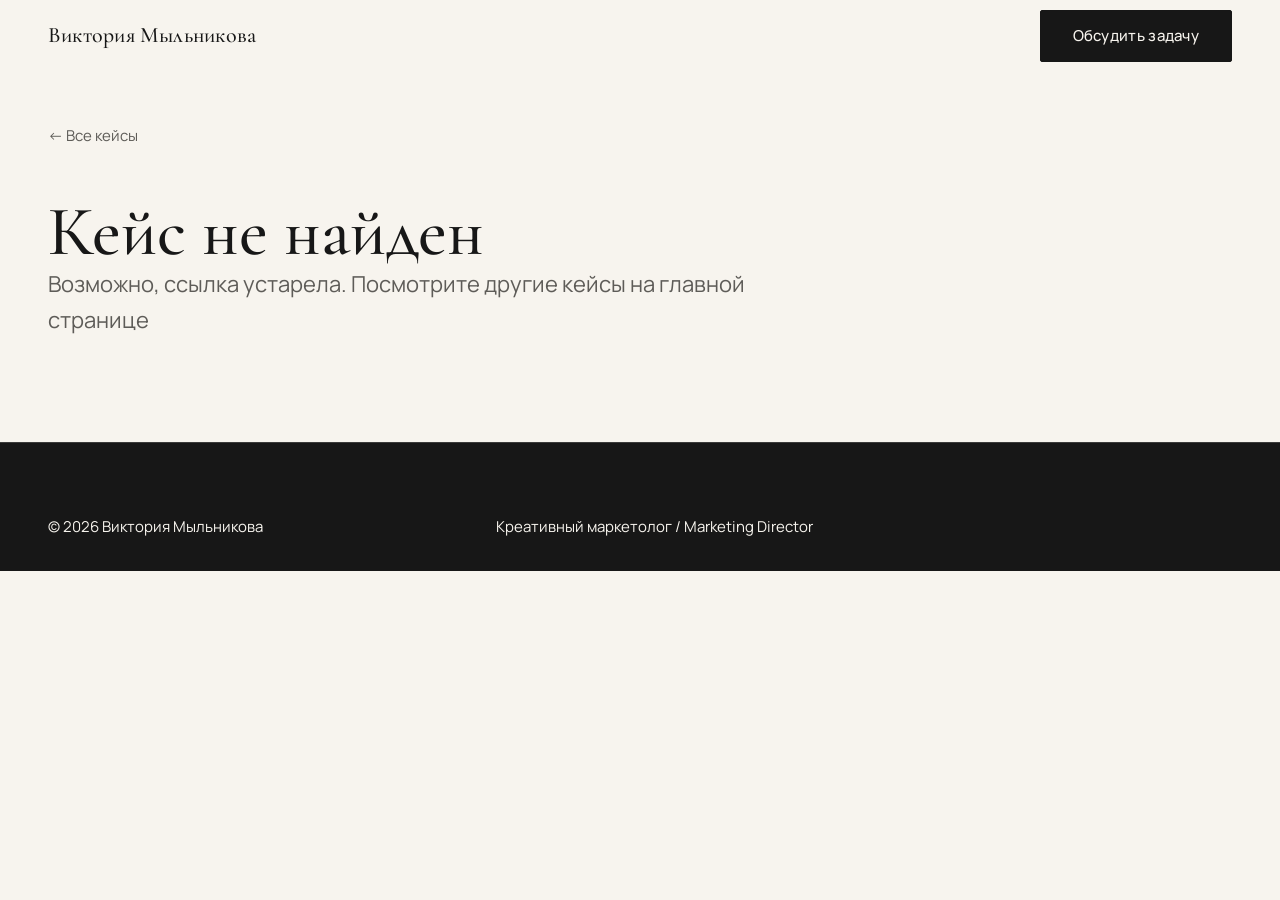
==== commit 24f5baa2: "Refine navigation, section indicators and content - Page always opens at the hero: browser scroll re" ====
--- a/pages/cases/case.html
+++ b/pages/cases/case.html
@@ -34,7 +34,7 @@
     <div class="container">
       <a class="back-link" href="../../index.html#cases">← Все кейсы</a>
       <article class="case" data-case-detail>
-        <noscript><p class="placeholder">Для просмотра кейса включите JavaScript.</p></noscript>
+        <noscript><p class="placeholder">Для просмотра кейса включите JavaScript</p></noscript>
       </article>
     </div>
   </main>
--- a/css/style.css
+++ b/css/style.css
@@ -313,6 +313,22 @@
   letter-spacing: var(--tracking-wide);
   text-transform: uppercase;
   white-space: nowrap;
+  transition:
+    color var(--duration-slow) var(--ease-out),
+    font-weight var(--duration-slow) var(--ease-out);
+}
+
+/* Section being read (js/main.js → initSectionIndicator): only the title
+   changes — Emerald and a step bolder (Manrope is loaded as a variable font,
+   so the weight eases too). Number and gold rules stay as they are. */
+.section-header.is-current .section-header__title {
+  color: var(--color-emerald);
+  font-weight: 700;
+}
+
+/* Sections receive focus after an in-page link; no outline on the whole block. */
+main > section:focus {
+  outline: none;
 }
 
 /* Full row so it always wraps under the marker; the text itself stays ~28rem wide. */
